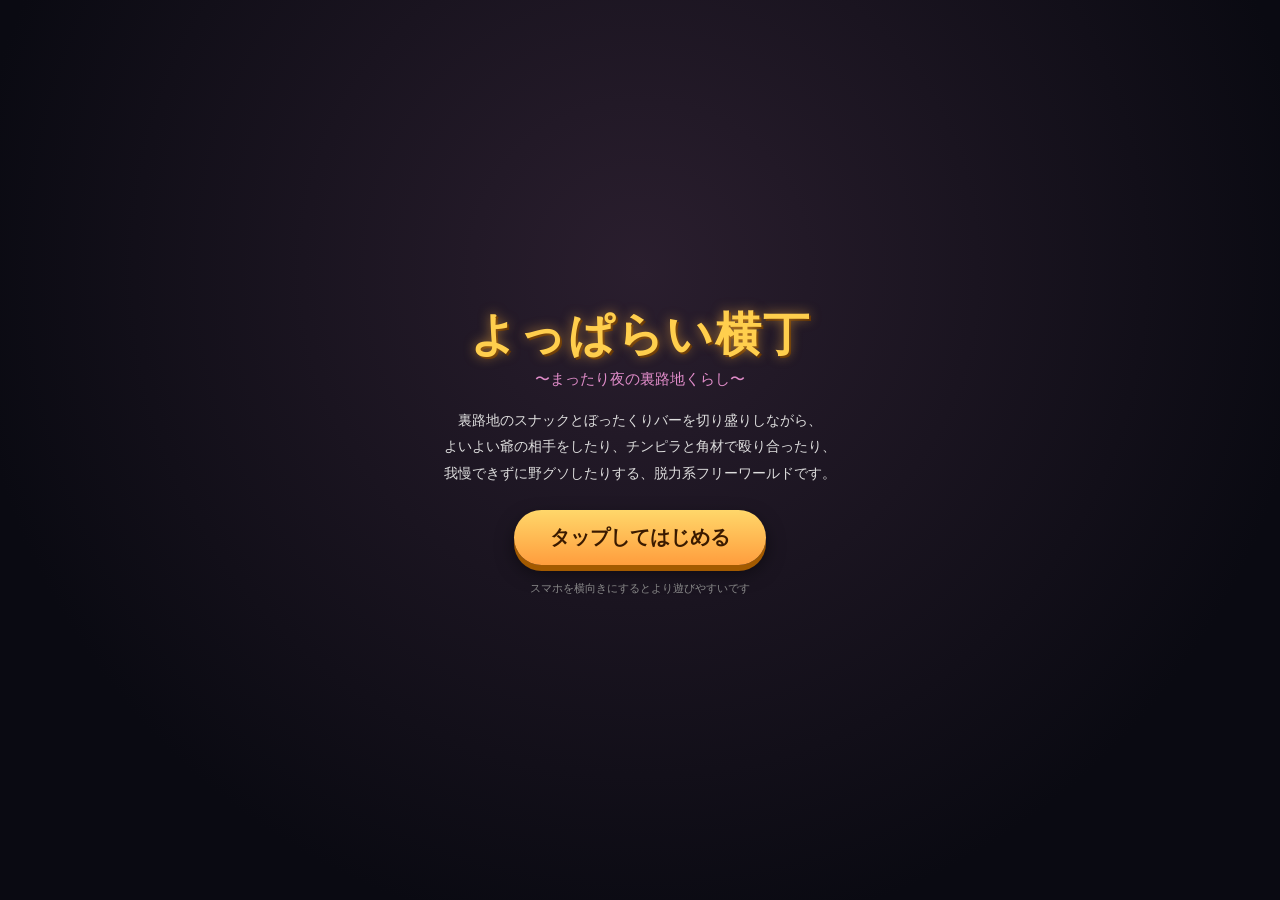
==== src/index.html @ 93c5cc1c "初回コミット：よっぱらい横丁（横丁探索＋からおけ／ぼったくりバー／野グソ）" ====
<!DOCTYPE html>
<html lang="ja">
<head>
<meta charset="UTF-8">
<title>よっぱらい横丁</title>
<meta name="viewport" content="width=device-width, initial-scale=1, maximum-scale=1, user-scalable=no, viewport-fit=cover">
<link rel="stylesheet" href="style.css">
</head>
<body>
<canvas id="c"></canvas>

<div id="titleScreen">
  <div class="titleCard">
    <h1>よっぱらい横丁</h1>
    <p class="sub">〜まったり夜の裏路地くらし〜</p>
    <div class="titleDesc">
      裏路地のスナックとぼったくりバーを切り盛りしながら、<br>
      よいよい爺の相手をしたり、チンピラと角材で殴り合ったり、<br>
      我慢できずに野グソしたりする、脱力系フリーワールドです。
    </div>
    <button id="startBtn">タップしてはじめる</button>
    <div class="titleHint">スマホを横向きにするとより遊びやすいです</div>
  </div>
</div>

<div id="hud" class="hidden">
  <div class="statRow">
    <div class="stat money">💰<span id="moneyVal">0</span>円</div>
    <div class="stat pee">
      <span class="peeIcon">🚽</span>
      <div class="gaugeBack"><div id="peeGauge" class="gaugeFill peeFill"></div></div>
    </div>
    <div class="stat energy">
      <span class="energyIcon">⚡</span>
      <div class="gaugeBack"><div id="energyGauge" class="gaugeFill energyFill"></div></div>
    </div>
  </div>
  <div id="toast" class="toast hidden"></div>
  <div id="promptBox" class="promptBox hidden"></div>
</div>

<!-- touch controls -->
<div id="touchLayer" class="hidden">
  <div id="joyBase" class="joyBase">
    <div id="joyKnob" class="joyKnob"></div>
  </div>
  <div id="lookPad"></div>
  <button id="actionBtn" class="roundBtn actionBtn">話す</button>
  <button id="jumpBtn" class="roundBtn jumpBtn">跳</button>
</div>

<!-- karaoke minigame -->
<div id="karaokeUI" class="minigame hidden">
  <div class="mgPanel">
    <h2>🎤 からおけスナック「まり子」</h2>
    <p id="karaokeLine" class="mgLine">じいさん「おーい、ねーちゃん、一曲入れてくれや〜」</p>
    <div class="rhythmBar">
      <div class="rhythmZone" id="rhythmZone"></div>
      <div class="rhythmMarker" id="rhythmMarker"></div>
    </div>
    <button id="rhythmBtn" class="mgBigBtn">合いの手を入れる！</button>
    <div class="mgFooter">
      <span id="karaokeRound">1 / 3 曲目</span>
      <span id="karaokeScore">満足度: 0</span>
    </div>
  </div>
</div>

<!-- bar negotiation minigame -->
<div id="barUI" class="minigame hidden">
  <div class="mgPanel">
    <h2>🍾 ぼったくりBAR「魔界」</h2>
    <p id="barLine" class="mgLine">チンピラ「姉ちゃん、飲み放題いくらや」</p>
    <div class="mgChoices">
      <button class="mgChoiceBtn" data-greed="1">正直に会計する</button>
      <button class="mgChoiceBtn" data-greed="2">少しふっかける</button>
      <button class="mgChoiceBtn" data-greed="3">ガッツリぼったくる</button>
    </div>
  </div>
</div>

<!-- result popup -->
<div id="resultUI" class="minigame hidden">
  <div class="mgPanel small">
    <p id="resultText" class="mgLine"></p>
    <button id="resultCloseBtn" class="mgBigBtn">閉じる</button>
  </div>
</div>

<div id="fadeOverlay"></div>

<script src="lib/three.min.js"></script>
<script src="game.js"></script>
</body>
</html>
---- src/style.css ----
* { box-sizing: border-box; -webkit-tap-highlight-color: transparent; }
html, body {
  margin: 0; padding: 0; width: 100%; height: 100%;
  overflow: hidden; background: #0a0a12;
  font-family: "Hiragino Sans", "Yu Gothic", "Meiryo", sans-serif;
  color: #fff; user-select: none; -webkit-user-select: none;
  touch-action: none;
}
#c { position: fixed; inset: 0; width: 100%; height: 100%; display: block; }

.hidden { display: none !important; }

/* ---------- Title ---------- */
#titleScreen {
  position: fixed; inset: 0; z-index: 50;
  display: flex; align-items: center; justify-content: center;
  background: radial-gradient(circle at 50% 30%, #2a1e2e 0%, #0a0a12 75%);
}
.titleCard { text-align: center; padding: 24px; max-width: 90vw; }
.titleCard h1 {
  font-size: clamp(28px, 8vw, 46px); margin: 0 0 4px;
  color: #ffcf4d; text-shadow: 0 0 12px rgba(255,180,60,0.6), 2px 2px 0 #5a2d00;
  letter-spacing: 2px;
}
.titleCard .sub { color: #e08cc9; margin: 0 0 18px; font-size: clamp(12px,3.5vw,15px); }
.titleDesc { font-size: clamp(11px, 3.2vw, 14px); line-height: 1.9; color: #ddd; margin-bottom: 24px; }
#startBtn {
  font-size: clamp(16px, 4.5vw, 20px); padding: 14px 36px; border-radius: 40px;
  border: none; background: linear-gradient(180deg,#ffd76a,#ff9d3d); color: #3a1a00;
  font-weight: bold; box-shadow: 0 6px 0 #a35a00, 0 8px 18px rgba(0,0,0,0.5);
  animation: pulse 1.6s ease-in-out infinite;
}
#startBtn:active { transform: translateY(4px); box-shadow: 0 2px 0 #a35a00; }
@keyframes pulse { 0%,100%{transform:scale(1);} 50%{transform:scale(1.05);} }
.titleHint { margin-top: 16px; font-size: 11px; color: #888; }

/* ---------- HUD ---------- */
#hud { position: fixed; inset: 0; z-index: 20; pointer-events: none; }
.statRow {
  position: absolute; top: max(10px, env(safe-area-inset-top)); left: 10px;
  display: flex; gap: 10px; align-items: center;
}
.stat {
  background: rgba(10,10,20,0.55); border: 1px solid rgba(255,255,255,0.15);
  border-radius: 20px; padding: 6px 12px; font-size: 13px; display: flex; align-items: center; gap: 6px;
  backdrop-filter: blur(3px);
}
.stat.money { color: #ffe07a; font-weight: bold; }
.gaugeBack { width: 70px; height: 8px; background: rgba(255,255,255,0.15); border-radius: 5px; overflow: hidden; }
.gaugeFill { height: 100%; width: 0%; border-radius: 5px; transition: width 0.3s; }
.peeFill { background: linear-gradient(90deg,#7ad1ff,#ffd166); }
.energyFill { background: linear-gradient(90deg,#8effa1,#3ddc84); }

.toast {
  position: absolute; top: 60px; left: 50%; transform: translateX(-50%);
  background: rgba(0,0,0,0.7); padding: 8px 18px; border-radius: 20px; font-size: 13px;
  white-space: nowrap; transition: opacity 0.3s;
}
.promptBox {
  position: absolute; bottom: 130px; left: 50%; transform: translateX(-50%);
  background: rgba(0,0,0,0.6); border: 1px solid rgba(255,220,120,0.5);
  padding: 8px 16px; border-radius: 12px; font-size: 13px; text-align: center;
}

/* ---------- Touch controls ---------- */
#touchLayer { position: fixed; inset: 0; z-index: 25; pointer-events: none; }
#lookPad { position: absolute; inset: 0; right: 0; pointer-events: auto; }
.joyBase {
  position: absolute; left: max(24px, env(safe-area-inset-left));
  bottom: max(28px, env(safe-area-inset-bottom));
  width: 108px; height: 108px; border-radius: 50%;
  background: rgba(255,255,255,0.08); border: 2px solid rgba(255,255,255,0.25);
  pointer-events: auto;
}
.joyKnob {
  position: absolute; left: 50%; top: 50%; width: 48px; height: 48px; border-radius: 50%;
  background: rgba(255,255,255,0.4); border: 2px solid rgba(255,255,255,0.6);
  transform: translate(-50%,-50%);
}
.roundBtn {
  position: absolute; border-radius: 50%; border: 2px solid rgba(255,255,255,0.35);
  background: rgba(255,120,60,0.35); color: #fff; font-size: 14px; font-weight: bold;
  pointer-events: auto;
}
.actionBtn {
  right: max(26px, env(safe-area-inset-right)); bottom: max(58px, env(safe-area-inset-bottom));
  width: 80px; height: 80px; background: rgba(255,150,50,0.45);
}
.jumpBtn {
  right: max(24px, env(safe-area-inset-right)); bottom: max(150px, calc(env(safe-area-inset-bottom) + 92px));
  width: 54px; height: 54px; background: rgba(120,180,255,0.35); font-size: 12px;
}

/* ---------- Minigames ---------- */
.minigame {
  position: fixed; inset: 0; z-index: 40; display: flex; align-items: flex-end; justify-content: center;
  background: rgba(0,0,0,0.35); pointer-events: auto;
}
.mgPanel {
  width: min(94vw, 480px); margin-bottom: max(18px, env(safe-area-inset-bottom));
  background: linear-gradient(180deg,#241a2e,#150f1c); border: 2px solid #5a3d6b;
  border-radius: 18px 18px 14px 14px; padding: 16px 18px 20px; box-shadow: 0 -6px 30px rgba(0,0,0,0.6);
}
.mgPanel.small { text-align: center; }
.mgPanel h2 { margin: 0 0 10px; font-size: 17px; color: #ffd76a; }
.mgLine { font-size: 14px; line-height: 1.6; min-height: 44px; margin: 0 0 12px; color: #f0e6ff; }
.mgBigBtn {
  width: 100%; padding: 14px; font-size: 16px; font-weight: bold; border: none; border-radius: 14px;
  background: linear-gradient(180deg,#ff9d3d,#ff6a3d); color: #2c0f00; box-shadow: 0 4px 0 #a33900;
}
.mgBigBtn:active { transform: translateY(3px); box-shadow: 0 1px 0 #a33900; }
.mgFooter { display: flex; justify-content: space-between; margin-top: 10px; font-size: 12px; color: #bba7c9; }
.mgChoices { display: flex; flex-direction: column; gap: 10px; }
.mgChoiceBtn {
  padding: 12px; font-size: 14px; border-radius: 12px; border: 1px solid #6a4d7b;
  background: #33243d; color: #fff; text-align: left;
}
.mgChoiceBtn:active { background: #4a3357; }

.rhythmBar {
  position: relative; height: 34px; background: #0c0810; border-radius: 8px; margin-bottom: 14px;
  border: 1px solid #4a3357; overflow: hidden;
}
.rhythmZone {
  position: absolute; top: 2px; bottom: 2px; width: 18%; background: rgba(80,220,140,0.45);
  border-left: 2px solid #6dffb0; border-right: 2px solid #6dffb0;
}
.rhythmMarker {
  position: absolute; top: 0; bottom: 0; width: 4px; background: #ffe07a; box-shadow: 0 0 8px #ffe07a;
}

#fadeOverlay {
  position: fixed; inset: 0; background: #000; opacity: 0; pointer-events: none; z-index: 60; transition: opacity 0.5s;
}
#fadeOverlay.show { opacity: 1; }

@media (orientation: landscape) and (max-height: 500px) {
  .actionBtn { width: 68px; height: 68px; }
  .jumpBtn { width: 46px; height: 46px; }
}
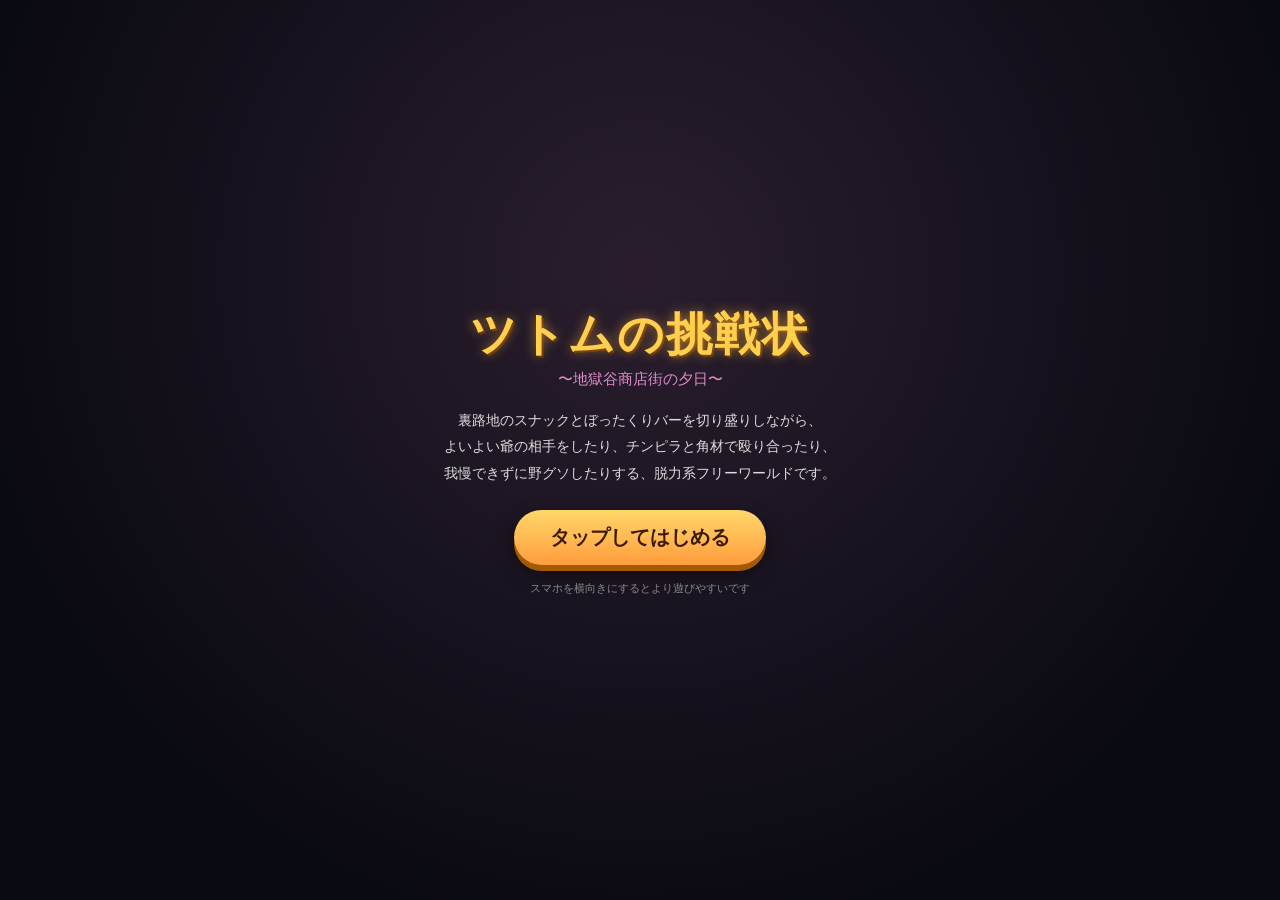
==== commit ebc31f8a: "タイトルを「ツトムの挑戦状〜地獄谷商店街の夕日〜」に変更、移動UIをジョイスティックから十字キーに変更、主人公の顔を正面から映す顔カムワイプを追加" ====
--- a/src/index.html
+++ b/src/index.html
@@ -2,7 +2,7 @@
 <html lang="ja">
 <head>
 <meta charset="UTF-8">
-<title>よっぱらい横丁</title>
+<title>ツトムの挑戦状〜地獄谷商店街の夕日〜</title>
 <meta name="viewport" content="width=device-width, initial-scale=1, maximum-scale=1, user-scalable=no, viewport-fit=cover">
 <link rel="stylesheet" href="style.css">
 </head>
@@ -11,8 +11,8 @@
 
 <div id="titleScreen">
   <div class="titleCard">
-    <h1>よっぱらい横丁</h1>
-    <p class="sub">〜まったり夜の裏路地くらし〜</p>
+    <h1>ツトムの挑戦状</h1>
+    <p class="sub">〜地獄谷商店街の夕日〜</p>
     <div class="titleDesc">
       裏路地のスナックとぼったくりバーを切り盛りしながら、<br>
       よいよい爺の相手をしたり、チンピラと角材で殴り合ったり、<br>
@@ -41,8 +41,14 @@
 
 <!-- touch controls -->
 <div id="touchLayer" class="hidden">
-  <div id="joyBase" class="joyBase">
-    <div id="joyKnob" class="joyKnob"></div>
+  <div id="faceCam" class="faceCam">
+    <span class="faceCamRec">● REC</span>
+  </div>
+  <div id="dpad" class="dpad">
+    <button id="dpadUp" class="dpadBtn dpadUp">▲</button>
+    <button id="dpadLeft" class="dpadBtn dpadLeft">◀</button>
+    <button id="dpadRight" class="dpadBtn dpadRight">▶</button>
+    <button id="dpadDown" class="dpadBtn dpadDown">▼</button>
   </div>
   <div id="lookPad"></div>
   <button id="actionBtn" class="roundBtn actionBtn">話す</button>
--- a/src/style.css
+++ b/src/style.css
@@ -65,18 +65,40 @@
 /* ---------- Touch controls ---------- */
 #touchLayer { position: fixed; inset: 0; z-index: 25; pointer-events: none; }
 #lookPad { position: absolute; inset: 0; right: 0; pointer-events: auto; }
-.joyBase {
-  position: absolute; left: max(24px, env(safe-area-inset-left));
-  bottom: max(28px, env(safe-area-inset-bottom));
-  width: 108px; height: 108px; border-radius: 50%;
-  background: rgba(255,255,255,0.08); border: 2px solid rgba(255,255,255,0.25);
-  pointer-events: auto;
+
+/* ---------- D-pad (replaces the old analog stick; iOS had trouble with drag-based sticks) ---------- */
+.dpad {
+  position: absolute; left: max(20px, env(safe-area-inset-left));
+  bottom: max(24px, env(safe-area-inset-bottom));
+  width: 152px; height: 152px;
 }
-.joyKnob {
-  position: absolute; left: 50%; top: 50%; width: 48px; height: 48px; border-radius: 50%;
-  background: rgba(255,255,255,0.4); border: 2px solid rgba(255,255,255,0.6);
-  transform: translate(-50%,-50%);
+.dpadBtn {
+  position: absolute; width: 50px; height: 50px; border-radius: 12px;
+  background: rgba(255,255,255,0.12); border: 2px solid rgba(255,255,255,0.3);
+  color: #fff; font-size: 18px; line-height: 1; pointer-events: auto;
 }
+.dpadBtn:active { background: rgba(255,255,255,0.32); }
+.dpadUp { top: 0; left: 51px; }
+.dpadDown { bottom: 0; left: 51px; }
+.dpadLeft { left: 0; top: 51px; }
+.dpadRight { right: 0; top: 51px; }
+
+/* ---------- Face cam wipe: keeps a straight-on shot of the character above the D-pad ---------- */
+.faceCam {
+  position: absolute; left: max(20px, env(safe-area-inset-left));
+  bottom: calc(max(24px, env(safe-area-inset-bottom)) + 166px);
+  width: 104px; height: 132px; border-radius: 10px;
+  border: 3px solid rgba(255,214,120,0.9);
+  box-shadow: 0 0 0 2px rgba(0,0,0,0.55), 0 4px 14px rgba(0,0,0,0.55);
+  pointer-events: none;
+}
+.faceCamRec {
+  position: absolute; top: -9px; left: 6px; font-size: 9px; font-weight: bold;
+  color: #ff5a4a; background: rgba(10,10,20,0.85); padding: 1px 5px; border-radius: 6px;
+  letter-spacing: 0.5px; animation: recBlink 1.4s ease-in-out infinite;
+}
+@keyframes recBlink { 0%,100%{opacity:1;} 50%{opacity:0.35;} }
+
 .roundBtn {
   position: absolute; border-radius: 50%; border: 2px solid rgba(255,255,255,0.35);
   background: rgba(255,120,60,0.35); color: #fff; font-size: 14px; font-weight: bold;
